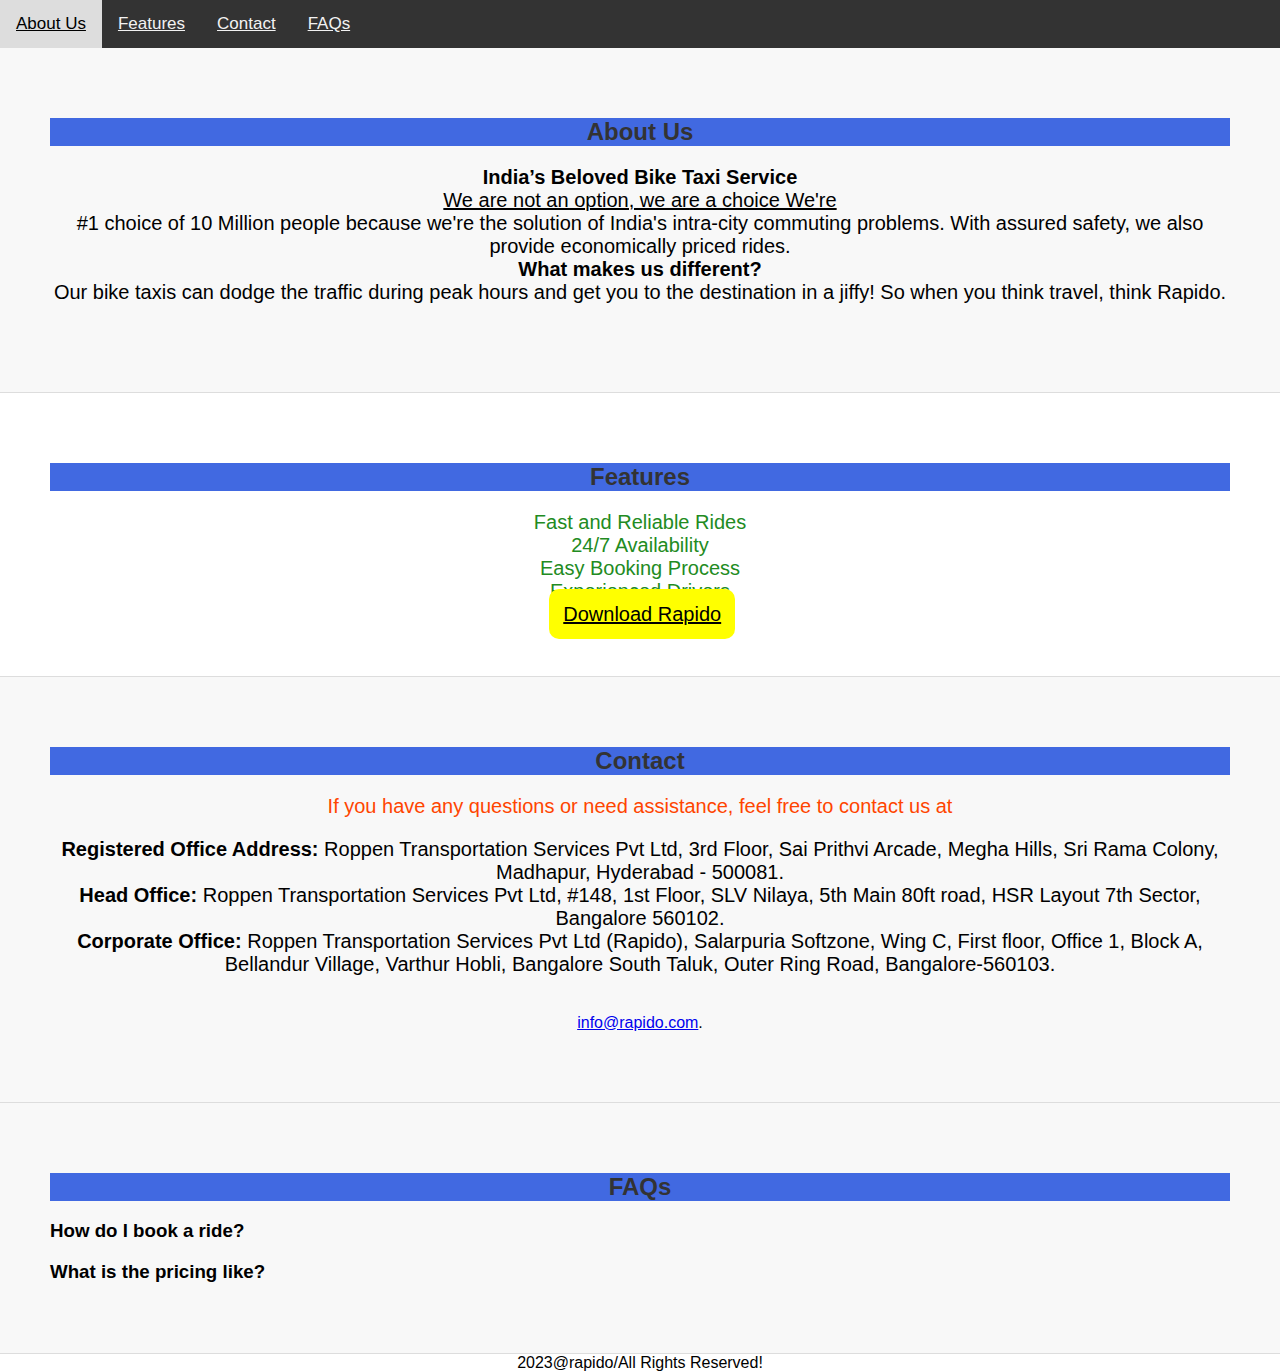
==== index.html @ 620e2637 "Add files via upload" ====
<!DOCTYPE html>
<html lang="en">
<head>
    <meta charset="UTF-8">
    <meta name="viewport" content="width=device-width, initial-scale=1.0">
    <title>Rapido Landing Page</title>
    <link rel="stylesheet" href="styles.css">
    <link rel="stylesheet" href="app.js">
    <style>
         
    </style>
</head>
<body>
    <div class="topnav">
                   
        
                <a href="#aboutUs">About Us</a>
                <a href="#features">Features</a>
                <a href="#contact">Contact</a>
                <a href="#faqs">FAQs</a>
                  
     </div> 
     
    
    
    <img class="img1"src="https://img.paisawapas.com/ovz3vew9pw/2022/07/15171839/Frame-1968.jpg" alt="">
        
        

    <section id="aboutUs">
        <h2>About Us</h2>
        <p><b>India’s Beloved
            Bike Taxi Service</b>
            <br>
            <u>We are not an option, we are a choice
            We're</u><br> #1 choice of 10 Million people because we're the solution of India's intra-city commuting problems. With assured safety, we also provide economically priced rides.<br>
            
            <b>What makes us different?</b>
            <br>
            Our bike taxis can dodge the traffic during peak hours and get you to the destination in a jiffy! So when you think travel, think Rapido. </p>
    <img  class="img2"src="https://www.themobileindian.com/wp-content/uploads/2021/06/rapido_cover.jpg" alt="">
    </section>

    <section id="features">
        <h2>Features</h2>
        <ul>
            <li>Fast and Reliable Rides</li>
            <li>24/7 Availability</li>
            <li>Easy Booking Process</li>
            <li>Experienced Drivers</li>
             
        </ul>
        <img class="img3"src="https://static.dribbble.com/users/2131993/screenshots/4995981/rapido-dribbble_1x.gif" alt="">
        <a class="button1" href="https://rapido.bike/">Download Rapido</a>
    </section>

    <section id="contact">
        <h2>Contact</h2>
        <p class="p1">If you have any questions or need assistance, feel free to contact us at 
            <p>
                <b>Registered Office Address:</b>
                Roppen Transportation Services Pvt Ltd, 3rd Floor, Sai Prithvi Arcade, Megha Hills, Sri Rama Colony, Madhapur, Hyderabad - 500081.<br>
                
                <b>Head Office:</b>
                Roppen Transportation Services Pvt Ltd, #148, 1st Floor, SLV Nilaya, 5th Main 80ft road, HSR Layout 7th Sector, Bangalore 560102.<br>
                
                <b>Corporate Office:</b>
                Roppen Transportation Services Pvt Ltd (Rapido), Salarpuria Softzone, Wing C, First floor, Office 1, Block A, Bellandur Village, Varthur Hobli, Bangalore South Taluk, Outer Ring Road, Bangalore-560103.</p><br>
            
            <a href="mailto:info@rapido.com">info@rapido.com</a>.</p>
        
    </section>

    <section id="faqs">
        <h2>FAQs</h2>
        <div class="faq-item">
            <h3>How do I book a ride?</h3>
            <p>Booking a ride with Rapido is easy. Simply download our app, sign in, enter your destination, and confirm your ride.</p>
            
        
        <div class="faq-item">
            <h3>What is the pricing like?</h3>
            <p>Our pricing is competitive and varies based on factors such as distance and time. You can check the fare estimate in the app before booking.</p>
        </div>
        
    </section>
    <footer>2023@rapido/All Rights Reserved!</footer>



    <script>
        
        const navLinks = document.querySelectorAll('header nav ul li a');
        navLinks.forEach(link => {
            link.addEventListener('click', e => {
                e.preventDefault();
                const targetId = e.target.getAttribute('href').substring(1);
                const targetSection = document.getElementById(targetId);
                window.scrollTo({
                    top: targetSection.offsetTop,
                    behavior: 'smooth'
                });
            });
        });

        // FAQ toggles
        const faqItems = document.querySelectorAll('.faq-item');
        faqItems.forEach(item => {
            const question = item.querySelector('h3');
            const answer = item.querySelector('p');
            question.addEventListener('click', () => {
                answer.style.display = answer.style.display === 'block' ? 'none' : 'block';
            });
        });
    </script>
</body>
</html>
---- styles.css ----
body {
    font-family: Arial, sans-serif;
    margin: 0;
    padding: 0;
}
section {
    padding: 50px;
    background-color: #f8f8f8;
    border-bottom: 1px solid #ddd;
    text-align: center;
}
h2 {
    color: #333;
}
.faq-item {
    text-align: left;
    margin-bottom: 20px;
}
.faq-item h3 {
    cursor: pointer;
}
.faq-item p {
    display: none;
}
button{
    float: right;
    color: red;
    text-align: center;
    background-color: yellow;
    cursor: pointer;
    border-radius:5px;
    padding: 14px 16px;
    font-size: 20px;
}
button :hover{  
    cursor: pointer;
 }

img{
    width: 500px;
}
p{
    font-size: 20px;
    font-size: arial;
}
l1{
    background-color: rgb(70, 150, 150);
}
 body ul{
    background-color: #333;
    color: white;   
}
img{
    position: relative;
    flex: auto;
}

    .topnav a:hover{
background-color: #ddd;
color: black;
}
ul{
    list-style-type: none;
    text-align: center;
    margin: 0auto;
    padding: 0px;
    display: block;
    overflow: hidden;
    color: white;
    display: inline;
}

#features{
    background-color: white;
}
/*ul li{
    color:black;
    background-color: white;
}*/
#aboutus{
    background-color: aqua;
    
}
h2{
    background-color:royalblue
}

#features li{
    font-size: 20px;
    color:forestgreen
    
        }
footer{
    text-align: center;
    
}  
img{
    border-radius: 20px;
    width: 500px;
} 

header{
    top: 0 ;
    left: 0;
    right: 0;
    position: fixed;
}  
.img1{
    display: block;
    margin-left: auto;
    margin-right: auto;
    width: 500px;
} 
.topnav{
    background-color: #333;
    overflow: hidden;
    position: sticky;
    top: 0;

    

}  
.topnav a{
    float:left;
    color: #f2f2f2;
    text-align: center;
    padding: 14px 16px;
    font-size: 17px;
    position: sticky;
} 
.img1{
    width: 300px;
} 
.img2{
    width:300px;
}
.img3{
    width: 300px;
}
.p1{
    color: orangered;
    
}
.button1{
    background-color: yellow;
    color: black;
    border-radius: 10px;
    padding: 14px;
    font-size: 20px;
    
}
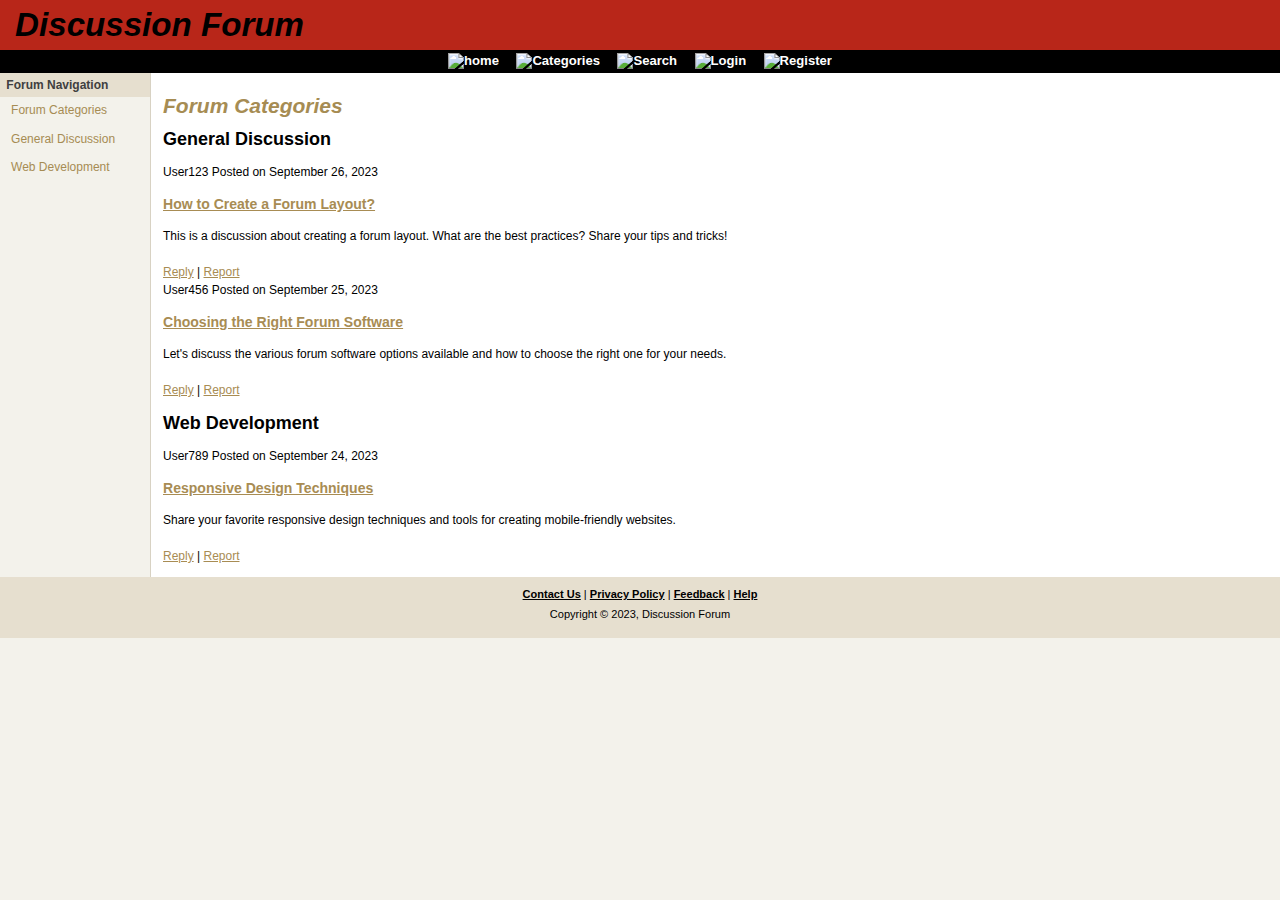
==== commit 0f16da05: "Add files via upload" ====
--- a/index.html
+++ b/index.html
@@ -1,117 +1,174 @@
 <!DOCTYPE html>
-<html lang="en">
+<html>
 <head>
-    <meta charset="UTF-8">
-    <meta name="viewport" content="width=device-width, initial-scale=1.0">
-    <title>Rapido Landing Page</title>
-    <link rel="stylesheet" href="styles.css">
-    <link rel="stylesheet" href="app.js">
+    <title>Discussion Forum</title>
+    <meta http-equiv="content-type" content="application/xhtml+xml; charset=UTF-8" />
+    <link rel="stylesheet" type="text/css" href="styles.css" media="screen" />
+    <link rel="stylesheet" type="text/css" href="print.css" media="print" />
     <style>
-         
+        /* CSS to adjust the size of the icon */
+        .subHeader img {
+            width: 20px; /* Adjust the width as needed */
+            height: 20px; /* Adjust the height as needed */
+        }
+
+        /* CSS to style the dropdown menu */
+        .category-dropdown {
+            position: relative;
+            display: inline-block;
+        }
+
+        .category-dropdown-content {
+            display: none;
+            position: absolute;
+            background-color: #f9f9f9;
+            min-width: 160px;
+            box-shadow: 0px 8px 16px 0px rgba(0,0,0,0.2);
+            z-index: 1;
+        }
+
+        .category-dropdown:hover .category-dropdown-content {
+            display: block;
+        }
+
+        .category-dropdown-content a {
+            padding: 12px 16px;
+            text-decoration: none;
+            display: block;
+        }
+
+        .category-dropdown-content a:hover {
+            background-color: #ddd;
+        }
+
+        /* CSS for the search bar */
+        #search-bar {
+            display: none;
+            position: absolute;
+            top: 50px; /* Adjust the top position as needed */
+            left: 20px; /* Adjust the left position as needed */
+            width: 200px; /* Adjust the width as needed */
+            border: 1px solid #ccc;
+            background-color: #fff;
+            padding: 5px;
+            z-index: 2;
+        }
     </style>
 </head>
 <body>
-    <div class="topnav">
-                   
+<div id="top"><a href="#main-copy" class="doNotDisplay doNotPrint">Skip to main content.</a></div>
+<div id="header">
+    <h1 class="headerTitle"> <a href="#">Discussion Forum</a> </h1>
+    <div class="subHeader">
+        <span class="doNotDisplay">Navigation: </span>
+        <a href="#"><img src="images/home.png" alt="home" title="home" /></a>
         
-                <a href="#aboutUs">About Us</a>
-                <a href="#features">Features</a>
-                <a href="#contact">Contact</a>
-                <a href="#faqs">FAQs</a>
-                  
-     </div> 
-     
-    
-    
-    <img class="img1"src="https://img.paisawapas.com/ovz3vew9pw/2022/07/15171839/Frame-1968.jpg" alt="">
-        
-        
-
-    <section id="aboutUs">
-        <h2>About Us</h2>
-        <p><b>India’s Beloved
-            Bike Taxi Service</b>
-            <br>
-            <u>We are not an option, we are a choice
-            We're</u><br> #1 choice of 10 Million people because we're the solution of India's intra-city commuting problems. With assured safety, we also provide economically priced rides.<br>
-            
-            <b>What makes us different?</b>
-            <br>
-            Our bike taxis can dodge the traffic during peak hours and get you to the destination in a jiffy! So when you think travel, think Rapido. </p>
-    <img  class="img2"src="https://www.themobileindian.com/wp-content/uploads/2021/06/rapido_cover.jpg" alt="">
-    </section>
-
-    <section id="features">
-        <h2>Features</h2>
-        <ul>
-            <li>Fast and Reliable Rides</li>
-            <li>24/7 Availability</li>
-            <li>Easy Booking Process</li>
-            <li>Experienced Drivers</li>
-             
-        </ul>
-        <img class="img3"src="https://static.dribbble.com/users/2131993/screenshots/4995981/rapido-dribbble_1x.gif" alt="">
-        <a class="button1" href="https://rapido.bike/">Download Rapido</a>
-    </section>
-
-    <section id="contact">
-        <h2>Contact</h2>
-        <p class="p1">If you have any questions or need assistance, feel free to contact us at 
-            <p>
-                <b>Registered Office Address:</b>
-                Roppen Transportation Services Pvt Ltd, 3rd Floor, Sai Prithvi Arcade, Megha Hills, Sri Rama Colony, Madhapur, Hyderabad - 500081.<br>
-                
-                <b>Head Office:</b>
-                Roppen Transportation Services Pvt Ltd, #148, 1st Floor, SLV Nilaya, 5th Main 80ft road, HSR Layout 7th Sector, Bangalore 560102.<br>
-                
-                <b>Corporate Office:</b>
-                Roppen Transportation Services Pvt Ltd (Rapido), Salarpuria Softzone, Wing C, First floor, Office 1, Block A, Bellandur Village, Varthur Hobli, Bangalore South Taluk, Outer Ring Road, Bangalore-560103.</p><br>
-            
-            <a href="mailto:info@rapido.com">info@rapido.com</a>.</p>
-        
-    </section>
-
-    <section id="faqs">
-        <h2>FAQs</h2>
-        <div class="faq-item">
-            <h3>How do I book a ride?</h3>
-            <p>Booking a ride with Rapido is easy. Simply download our app, sign in, enter your destination, and confirm your ride.</p>
-            
-        
-        <div class="faq-item">
-            <h3>What is the pricing like?</h3>
-            <p>Our pricing is competitive and varies based on factors such as distance and time. You can check the fare estimate in the app before booking.</p>
+        <div class="category-dropdown">
+            <a href="#home"><img src="images/category.png" alt="Categories" title="Categories" /></a>
+            <div class="category-dropdown-content">
+                <a href="#">Category 1</a>
+                <a href="#">Category 2</a>
+                <a href="#">Category 3</a>
+                <a href="#">Category 4</a>
+                <a href="#">Category 5</a>
+                <a href="#">Category 6</a>
+                <a href="#">Category 7</a>
+                <a href="#">Category 8</a>
+                <a href="#">Category 9</a>
+                <a href="#">Category 10</a>
+            </div>
         </div>
         
-    </section>
-    <footer>2023@rapido/All Rights Reserved!</footer>
-
-
-
-    <script>
+        <a href="#" onclick="toggleSearchBar()"><img src="images/serach.png" alt="Search" title="Search" /></a>
         
-        const navLinks = document.querySelectorAll('header nav ul li a');
-        navLinks.forEach(link => {
-            link.addEventListener('click', e => {
-                e.preventDefault();
-                const targetId = e.target.getAttribute('href').substring(1);
-                const targetSection = document.getElementById(targetId);
-                window.scrollTo({
-                    top: targetSection.offsetTop,
-                    behavior: 'smooth'
-                });
-            });
-        });
-
-        // FAQ toggles
-        const faqItems = document.querySelectorAll('.faq-item');
-        faqItems.forEach(item => {
-            const question = item.querySelector('h3');
-            const answer = item.querySelector('p');
-            question.addEventListener('click', () => {
-                answer.style.display = answer.style.display === 'block' ? 'none' : 'block';
-            });
-        });
-    </script>
+        <div id="search-bar">
+            <input type="text" placeholder="Search...">
+        </div>
+        
+        <a href="#"><img src="images/login.png" alt="Login" title="Login" /></a>
+        <a href="#"><img src="images/register.png" alt="Register" title="Register" /></a>
+    </div>
+</div>
+<div id="side-bar">
+    <!-- ##### Left Sidebar ##### -->
+    <div class="leftSideBar">
+        <p class="sideBarTitle">Forum Navigation</p>
+        <ul>
+            <li><a href="#introduction">Forum Categories</a></li>
+            <li><a href="#general-discussion">General Discussion</a></li>
+            <li><a href="#web-development">Web Development</a></li>
+            <!-- Add more category links as needed -->
+        </ul>
+    </div>
+</div>
+<div id="main-copy">
+    <h1 id="introduction" style="border-top: none; padding-top: 0;">Forum Categories</h1>
+    <!-- Category: General Discussion -->
+    <div id="general-discussion" class="category">
+        <h2 class="category-title">General Discussion</h2>
+        <!-- Topic: How to Create a Forum Layout? -->
+        <div class="topic">
+            <div class="topic-info">
+                <span class="topic-author">User123</span>
+                <span class="topic-date">Posted on September 26, 2023</span>
+            </div>
+            <h3 class="topic-title"><a href="#">How to Create a Forum Layout?</a></h3>
+            <div class="topic-content">
+                <p>This is a discussion about creating a forum layout. What are the best practices? Share your tips and tricks!</p>
+            </div>
+            <div class="topic-actions">
+                <a href="#">Reply</a> | <a href="#">Report</a>
+            </div>
+        </div>
+        <!-- Topic: Choosing the Right Forum Software -->
+        <div class="topic">
+            <div class="topic-info">
+                <span class="topic-author">User456</span>
+                <span class="topic-date">Posted on September 25, 2023</span>
+            </div>
+            <h3 class="topic-title"><a href="#">Choosing the Right Forum Software</a></h3>
+            <div class="topic-content">
+                <p>Let's discuss the various forum software options available and how to choose the right one for your needs.</p>
+            </div>
+            <div class="topic-actions">
+                <a href="#">Reply</a> | <a href="#">Report</a>
+            </div>
+        </div>
+    </div>
+    <!-- Category: Web Development -->
+    <div id="web-development" class="category">
+        <h2 class="category-title">Web Development</h2>
+        <!-- Topic: Responsive Design Techniques -->
+        <div class="topic">
+            <div class="topic-info">
+                <span class="topic-author">User789</span>
+                <span class="topic-date">Posted on September 24, 2023</span>
+            </div>
+            <h3 class="topic-title"><a href="#">Responsive Design Techniques</a></h3>
+            <div class="topic-content">
+                <p>Share your favorite responsive design techniques and tools for creating mobile-friendly websites.</p>
+            </div>
+            <div class="topic-actions">
+                <a href="#">Reply</a> | <a href="#">Report</a>
+            </div>
+        </div>
+    </div>
+</div>
+<div id="footer">
+    <div class="doNotPrint">
+        <a href="#">Contact Us</a> | <a href="#">Privacy Policy</a>  | <a href="#">Feedback</a> | <a href="#">Help</a>
+    </div>
+    <div> Copyright &copy; 2023, Discussion Forum </div>
+</div>
+<script>
+    function toggleSearchBar() {
+        var searchBar = document.getElementById("search-bar");
+        if (searchBar.style.display === "block") {
+            searchBar.style.display = "none";
+        } else {
+            searchBar.style.display = "block";
+        }
+    }
+</script>
 </body>
 </html>
--- a/styles.css
+++ b/styles.css
@@ -1,151 +1,280 @@
+
 body {
-    font-family: Arial, sans-serif;
-    margin: 0;
-    padding: 0;
-}
-section {
-    padding: 50px;
-    background-color: #f8f8f8;
-    border-bottom: 1px solid #ddd;
-    text-align: center;
-}
-h2 {
-    color: #333;
-}
-.faq-item {
-    text-align: left;
-    margin-bottom: 20px;
-}
-.faq-item h3 {
-    cursor: pointer;
-}
-.faq-item p {
-    display: none;
-}
-button{
-    float: right;
-    color: red;
-    text-align: center;
-    background-color: yellow;
-    cursor: pointer;
-    border-radius:5px;
-    padding: 14px 16px;
-    font-size: 20px;
-}
-button :hover{  
-    cursor: pointer;
- }
-
-img{
-    width: 500px;
-}
-p{
-    font-size: 20px;
-    font-size: arial;
-}
-l1{
-    background-color: rgb(70, 150, 150);
-}
- body ul{
-    background-color: #333;
-    color: white;   
-}
-img{
-    position: relative;
-    flex: auto;
-}
-
-    .topnav a:hover{
-background-color: #ddd;
-color: black;
-}
-ul{
-    list-style-type: none;
-    text-align: center;
-    margin: 0auto;
-    padding: 0px;
-    display: block;
-    overflow: hidden;
-    color: white;
-    display: inline;
-}
-
-#features{
-    background-color: white;
-}
-/*ul li{
-    color:black;
-    background-color: white;
-}*/
-#aboutus{
-    background-color: aqua;
-    
-}
-h2{
-    background-color:royalblue
-}
-
-#features li{
-    font-size: 20px;
-    color:forestgreen
-    
-        }
-footer{
-    text-align: center;
-    
-}  
-img{
-    border-radius: 20px;
-    width: 500px;
-} 
-
-header{
-    top: 0 ;
-    left: 0;
-    right: 0;
-    position: fixed;
-}  
-.img1{
-    display: block;
-    margin-left: auto;
-    margin-right: auto;
-    width: 500px;
-} 
-.topnav{
-    background-color: #333;
-    overflow: hidden;
-    position: sticky;
-    top: 0;
-
-    
-
-}  
-.topnav a{
-    float:left;
-    color: #f2f2f2;
-    text-align: center;
-    padding: 14px 16px;
-    font-size: 17px;
-    position: sticky;
-} 
-.img1{
-    width: 300px;
-} 
-.img2{
-    width:300px;
-}
-.img3{
-    width: 300px;
-}
-.p1{
-    color: orangered;
-    
-}
-.button1{
-    background-color: yellow;
-    color: black;
-    border-radius: 10px;
-    padding: 14px;
-    font-size: 20px;
-    
-}
+  color: black;
+  background-color: rgb(243,242,235);
+  font-family: verdana, helvetica, arial, sans-serif;
+  font-size: 73%;  /* Enables font size scaling in MSIE */
+  margin: 0;
+  padding: 0;
+}
+
+html > body {
+  font-size: 9pt;
+}
+
+acronym, .titleTip {
+  border-bottom: 1px dotted rgb(168,140,83);
+  cursor: help;
+  margin: 0;
+  padding: 0;
+}
+
+.doNotDisplay {
+  display: none !important;
+}
+
+
+.smallCaps {
+  font-size: 117%;
+  font-variant: small-caps;
+}
+
+
+/* ##### Header ##### */
+
+#header {
+  color: inherit;
+  background-color: rgb(184,38,25);
+}
+
+.headerTitle {
+  margin: 0;
+  padding: 0.25em 4mm 0.25em 4mm;
+}
+
+.headerTitle a {
+  color: black;
+  background-color: transparent;
+  text-decoration: none;
+  font-size: 110%;  /* For MSIE */
+  font-weight: bold;
+  font-style: italic;
+}
+
+.headerTitle > a {
+  font-size: 138%;  /* For fully standards-compliant user agents */
+}
+
+.headerTitle span {
+  color: white;
+  background-color: transparent;
+  font-weight: normal;
+}
+
+.subHeader {
+  color: white;
+  background-color: black;
+  font-size: 109%;
+  text-align: center;
+  margin: 0;
+  padding: 0.5ex 0;
+}
+
+.subHeader a {
+  color: white;
+  background-color: black;
+  text-decoration: none;
+  font-weight: bold;
+  margin: 0;
+  padding: 0 1ex;
+}
+
+
+
+/* ##### Left Side Bar ##### */
+
+.leftSideBar {
+  width: 12.5em;
+  float: left;
+  clear: left;
+}
+
+.leftSideBar .sideBarTitle {
+  color: rgb(64,64,64);
+  background-color: rgb(230,223,207);
+  font-weight: bold;
+  margin: 0;
+  padding: 0.8ex 1ex;
+}
+
+.leftSideBar ul {
+  list-style-type: none;
+  list-style-position: outside;
+  margin: 0 0 1em 0;
+  padding: 0;
+}
+
+.leftSideBar li {
+  margin: 1ex;
+  padding: 0 0 1.25ex 0.75ex;
+}
+
+.leftSideBar a {
+  color: rgb(166,140,83);
+  background-color: transparent;
+  text-decoration: none;
+}
+
+.leftSideBar a:hover {
+  color: rgb(64,64,64);
+  background-color: transparent;
+  text-decoration: none;
+}
+
+.leftSideBar .sideBarText {
+  color: rgb(166,140,83);
+  background-color: transparent;
+  line-height: 1.25em;
+  margin: 1ex 0.25ex 1.5em 0.75ex;
+  padding: 0;
+  display: block;
+}
+
+.leftSideBar .sideBarText a {
+  text-decoration: underline;
+}
+
+.leftSideBar .sideBarText a:hover {
+  text-decoration: none;
+}
+
+.leftSideBar .thisPage {
+  color: rgb(64,64,64);
+  background-color: transparent;
+  font-weight: bold;
+}
+
+
+/* ##### Right Side Bar ##### */
+
+.rightSideBar {
+  width: 13em;
+  margin: 2ex 0.75ex 0 0;
+  padding: 0;
+  float: right;
+  clear: right;
+  border: 1px solid rgb(216,210,195);
+}
+
+[class~="rightSideBar"] {
+  margin-right: 1.5ex;
+}
+
+.rightSideBar .sideBarTitle {
+  color: black;
+  background-color: rgb(230,223,207);
+  font-weight: bold;
+  margin: 1.25ex 1ex;
+  padding: 0.9ex 1ex;
+}
+
+.rightSideBar a {
+  color: rgb(166,140,83);
+  background-color: transparent;
+  text-decoration: underline;
+  font-weight: bold;
+}
+
+.rightSideBar a:hover {
+  text-decoration: none;
+}
+
+.rightSideBar .sideBarText {
+  line-height: 1.5em;
+  margin: 0;
+  padding: 0 2ex 1em 2ex;
+}
+
+.rightSideBar .more {
+  text-decoration: none;
+  text-align: right;
+  margin: 0;
+  padding: 0 2ex 1em 2ex;
+  display: block;
+}
+
+.rightSideBar .more:hover {
+  text-decoration: underline;
+}
+
+
+/* ##### Main Copy ##### */
+
+#main-copy {
+  color: black;
+  background-color: white;
+  text-align: justify;
+  line-height: 1.5em;
+  margin: 0 0 0 12.5em;
+  padding: 0.5ex 15em 1em 1em;
+  border-left: 1px solid rgb(216,210,195);
+}
+
+#main-copy h1 {
+  color: rgb(166,140,83);
+  background-color: transparent;
+  font-family: arial, verdana, helvetica, sans-serif;
+  font-size: 175%;
+  font-weight: bold;
+  font-style: italic;
+  text-align: left;
+  margin: 1em 0 0 0;
+  padding: 1em 0 0 0;
+  border-top: 1px solid rgb(216,210,195);
+}
+
+#main-copy a {
+  color: rgb(168,140,83);
+  background-color: transparent;
+  text-decoration: underline;
+}
+
+#main-copy a:hover {
+  text-decoration: none;
+}
+
+p {
+  margin: 1em 0 1.5em 0;
+  padding: 0;
+}
+
+dt {
+  font-weight: bold;
+  margin: 0;
+  padding: 0 0 0.5ex 0;
+}
+
+dd {
+  margin: 0 0 1.5em 1.5em;
+  padding: 0;
+}
+
+
+/* ##### Footer ##### */
+
+#footer {
+  color: black;
+  background-color: rgb(230,223,207);
+  font-size: 92%;
+  text-align: center;
+  line-height: 1.25em;
+  margin: 0;
+  padding: 1em 4mm 1em 4mm;
+  clear: both;
+}
+
+#footer div {
+  margin: 0;
+  padding: 0 0 1ex 0;
+}
+
+#footer a {
+  color: black;
+  background-color: transparent;
+  text-decoration: underline;
+  font-weight: bold;
+}
+
+#footer a:hover {
+  text-decoration: none;
+}--- a/print.css
+++ b/print.css
@@ -0,0 +1,124 @@
+
+
+body {
+  color: black;
+  background-color: white;
+  font-family: "times new roman", times, roman, serif;
+  font-size: 12pt;
+  margin: 0;
+  padding: 0;
+}
+
+acronym, .titleTip {
+  font-style: italic;
+  border-bottom: none;
+}
+
+acronym:after, .titleTip:after {  /* Prints titles after the acronyms/titletips. Doesn't work in MSIE */
+  content: "(" attr(title) ")";
+  font-size: 90%;
+  font-style: normal;
+  padding-left: 1ex;
+}
+
+.doNotPrint {
+  display: none !important;
+}
+
+
+/* ##### Header ##### */
+
+#header {
+  margin: 0;
+  padding: 0;
+  border-bottom: 1px solid black;
+}
+
+.headerTitle {
+  font-size: 200%;
+  margin: 0;
+  padding: 0 0 0.5ex 0;
+}
+
+.headerTitle a {
+  color: black;
+  background-color: transparent;
+  font-family: "trebuchet ms", verdana, helvetica, arial, sans-serif;
+  font-weight: normal;
+  text-decoration: none;
+}
+
+.subHeader {
+  display: none;
+}
+
+
+/* ##### Side Bars ##### */
+
+#side-bar {
+  display: none;
+}
+
+
+/* ##### Main Copy ##### */
+
+#main-copy {
+  text-align: justify;
+  margin: 0;
+  padding: 0;
+}
+
+#main-copy h1 {
+  font-family: "trebuchet ms", verdana, helvetica, arial, sans-serif;
+  font-size: 120%;
+  margin: 2ex 0 1ex 0;
+  padding: 0;
+}
+
+#main-copy a {
+  color: black;
+  background-color: transparent;
+  text-decoration: none;
+}
+
+#main-copy a:after {  /* Prints the links' URIs after the links' texts. Doesn't work in MSIE */
+  content: "<" attr(href) ">";
+  font-size: 90%;
+  padding-left: 1ex;
+}
+
+p {
+  margin: 0 0 2ex 0;
+  padding: 0;
+}
+
+dl {
+  margin: 0;
+  padding: 0;
+}
+
+dt {
+  font-weight: bold;
+  margin: 0;
+  padding: 0 0 1ex 0;
+}
+
+dd {
+  margin: 0 0 2ex 1.5em;
+  padding: 0;
+}
+
+
+/* ##### Footer ##### */
+
+#footer {
+  margin: 2em 0 0 0;
+  padding: 1ex 0 0 0;
+  border-top: 1px solid black;
+}
+
+#footer a {
+  color: black;
+  background-color: transparent;
+  text-decoration: none;
+}